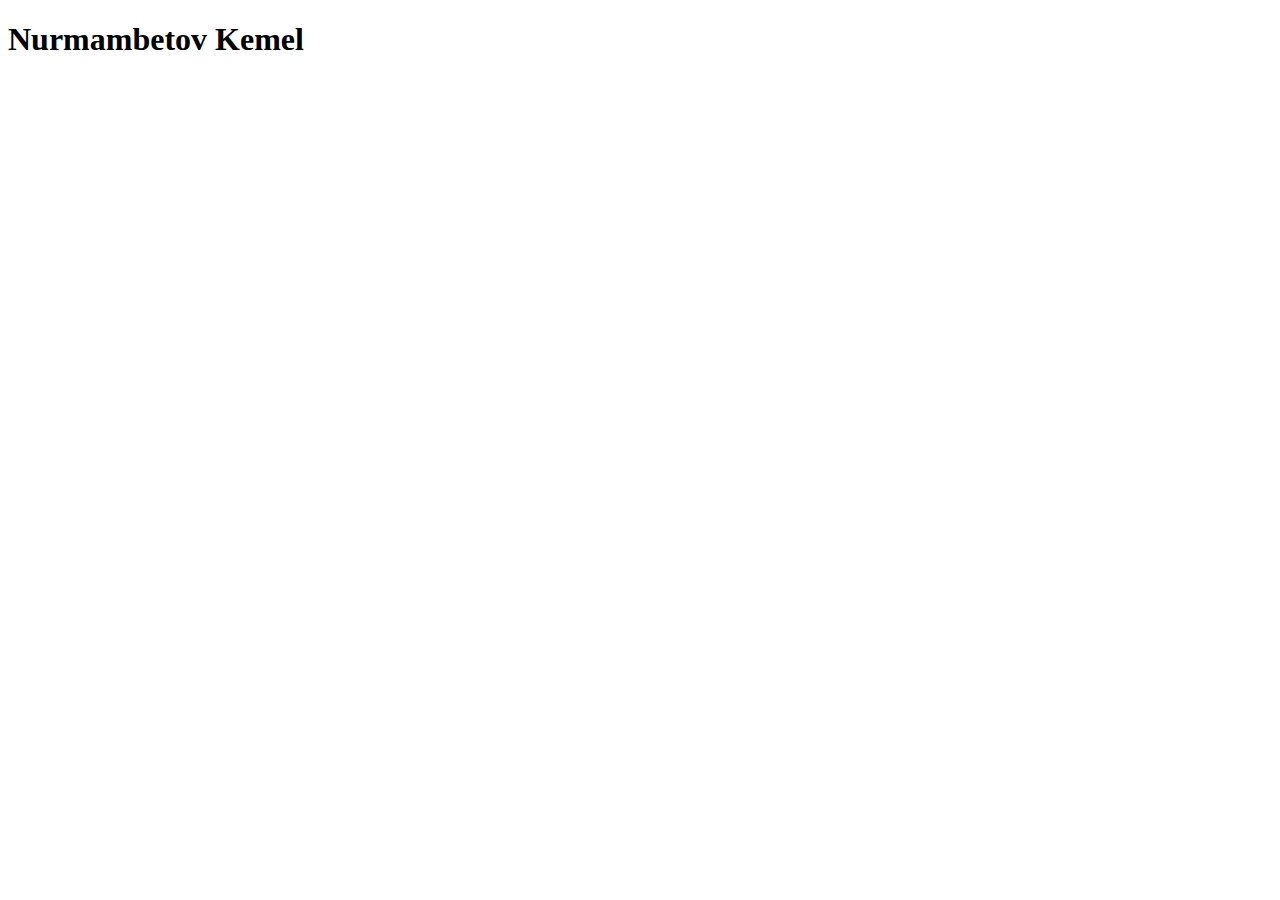
==== index.html @ c63abddf "Add files via upload" ====
<!DOCTYPE html>
<html lang="en">
<head>
    <meta charset="UTF-8">
    <link rel="stylesheet" href="style.css">
    <meta http-equiv="X-UA-Compatible" content="IE=edge">
    <meta name="viewport" content="width=device-width, initial-scale=1.0">
    <title>portfolio</title>
</head>
<body>
    
    <h1>Nurmambetov Kemel</h1> <img src="ugadayte_000.jpg" alt="">
    

</body>
</html>
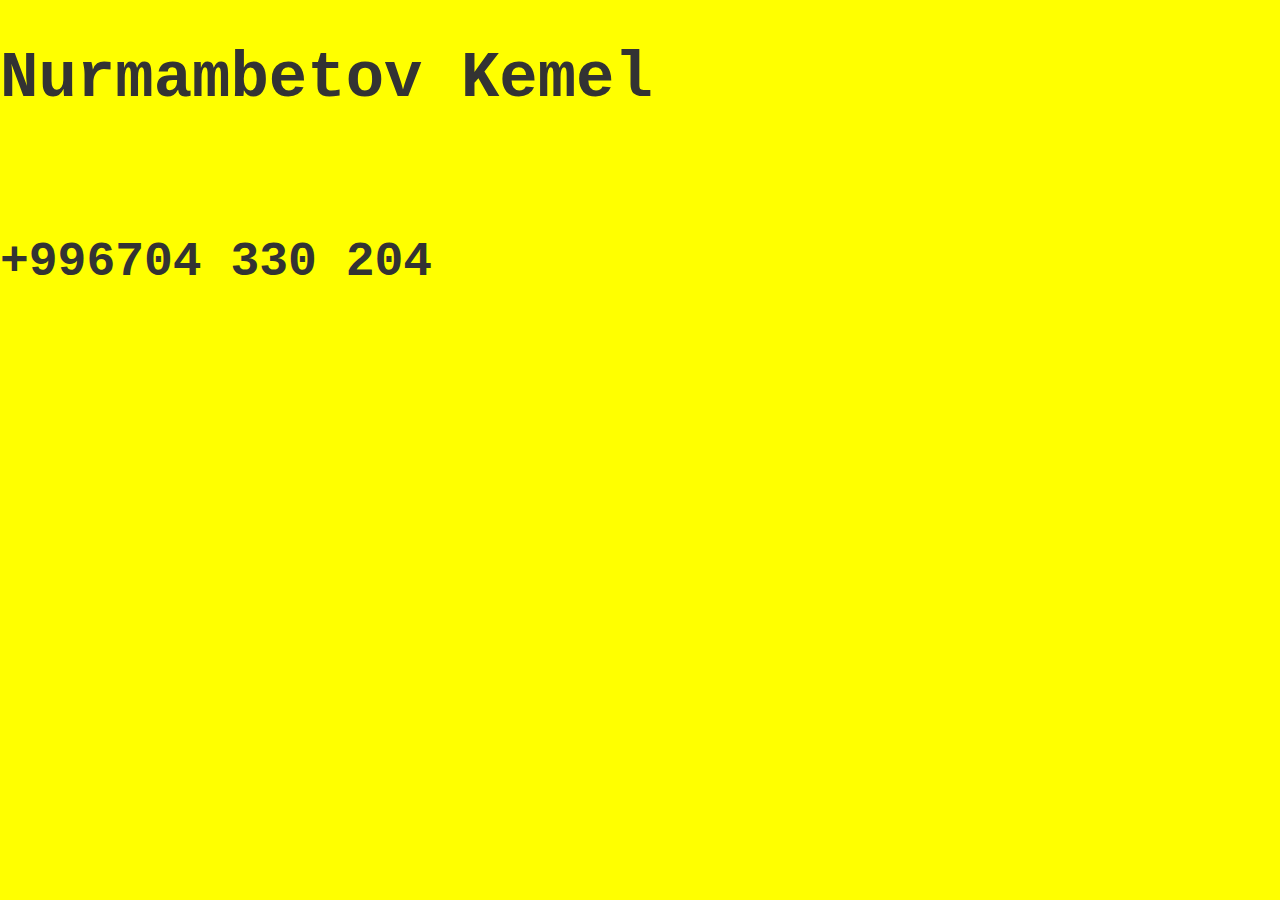
==== commit e8970b9d: "Add files via upload" ====
--- a/index.html
+++ b/index.html
@@ -9,8 +9,8 @@
 </head>
 <body>
     
-    <h1>Nurmambetov Kemel</h1> <img src="ugadayte_000.jpg" alt="">
-    
+    <h1>Nurmambetov Kemel</h1> <img src="evgenii-nikolaevich-ponasenkov_Eogx0PT.jpeg" alt="">
+    <h2>+996704 330 204</h2>
 
 </body>
 </html>--- a/style.css
+++ b/style.css
@@ -0,0 +1,15 @@
+body  { 
+    margin: auto;
+    font-family: 'Courier New', Courier, monospace;
+
+    font-size: xx-large;
+    font
+    line-height: 1.6;
+    color: #333;
+    background-color: yellow;
+    h1 style {
+        
+    }
+    }
+
+}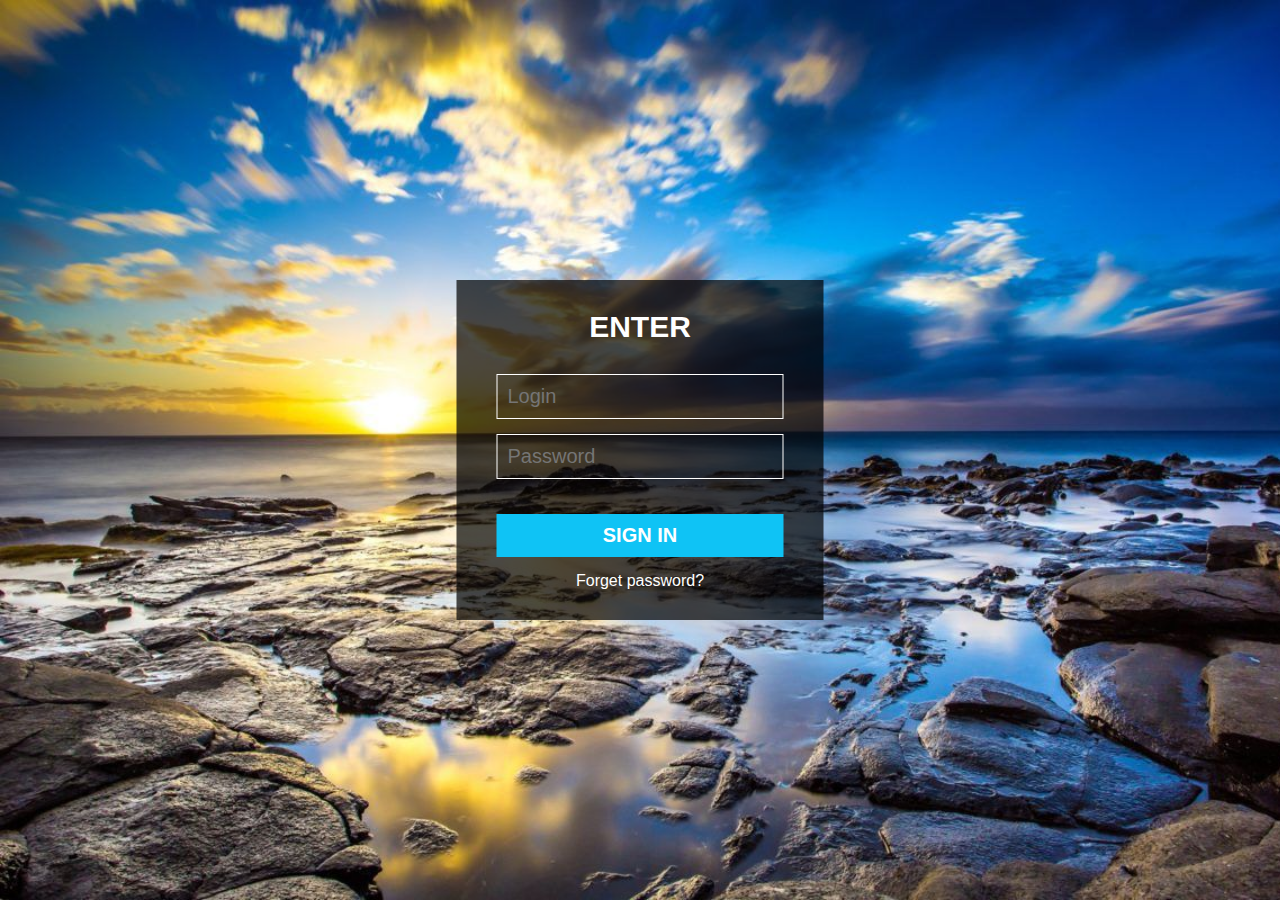
==== commit 75370702: "Add files via upload" ====
--- a/index.html
+++ b/index.html
@@ -1,16 +1,23 @@
 <!DOCTYPE html>
 <html lang="en">
 <head>
-    <meta charset="UTF-8">
+
+    <title>Document</title>
     <link rel="stylesheet" href="style.css">
-    <meta http-equiv="X-UA-Compatible" content="IE=edge">
-    <meta name="viewport" content="width=device-width, initial-scale=1.0">
-    <title>portfolio</title>
 </head>
 <body>
-    
-    <h1>Nurmambetov Kemel</h1> <img src="evgenii-nikolaevich-ponasenkov_Eogx0PT.jpeg" alt="">
-    <h2>+996704 330 204</h2>
-
+    <div class="form">
+         <h1>ENTER</h1>
+         <div class="input-form">
+             <input type="text" placeholder="Login">
+         </div>
+         <div class="input-form">
+            <input type="password" placeholder="Password">
+        </div>
+        <div class="input-form">
+            <input type="submit" value="Sign in">
+        </div>
+        <a href="#" class="forget">Forget password?</a>
+    </div>
 </body>
 </html>--- a/style.css
+++ b/style.css
@@ -1,15 +1,71 @@
-body  { 
-    margin: auto;
-    font-family: 'Courier New', Courier, monospace;
+body {
+    background-image: url(43867.jpg);
+    -webkit-background-size: cover;
+    background-size: cover;
+    background-attachment: fixed;
+    font-family: sans-serif;
+}
 
-    font-size: xx-large;
-    font
-    line-height: 1.6;
-    color: #333;
-    background-color: yellow;
-    h1 style {
-        
-    }
-    }
+.form {
+    position: absolute;
+    top: 50%;
+    left: 50%;
+    transform: translate(-50%,-50%);
+    background: rgba(0,0,0,.7);
+}
 
+.form h1 {
+    margin: 30px 100px;
+    padding: 0;
+    text-align: center;
+    color: #fff;
+    font-size: 30px;
+    text-transform: uppercase;
+}
+
+.input-form {
+    margin: 15px 40px;
+    text-align: center;
+}
+
+.input-form input{
+    padding: 10px;
+    width: 100%;
+    color: #fff;
+    font-size: 20px;
+    background:none;
+    outline: none;
+    border: 1px solid #fff;
+    box-sizing: border-box;
+}
+
+.input-form input[type="text"]:focus, .input-form input[type="password"]:focus{
+    border: 1px solid #0fc3f5;
+}
+
+.input-form input[type="submit"]{
+    margin-top: 20px;
+    color: #fff;
+    font-weight: bold;
+    text-transform: uppercase;
+    border: none;
+    background: #0fc3f5;
+    transition: .3s;
+}
+
+.input-form input[type="submit"]:hover{
+    background: #4442db;
+}
+
+.form a {
+    display: block;
+    padding: 0 0 30px;
+    text-align: center;
+    color: #fff;
+    text-decoration: none;
+    transition: .3s;
+}
+
+.form a:hover{
+    color: #0fc3f5;
 }